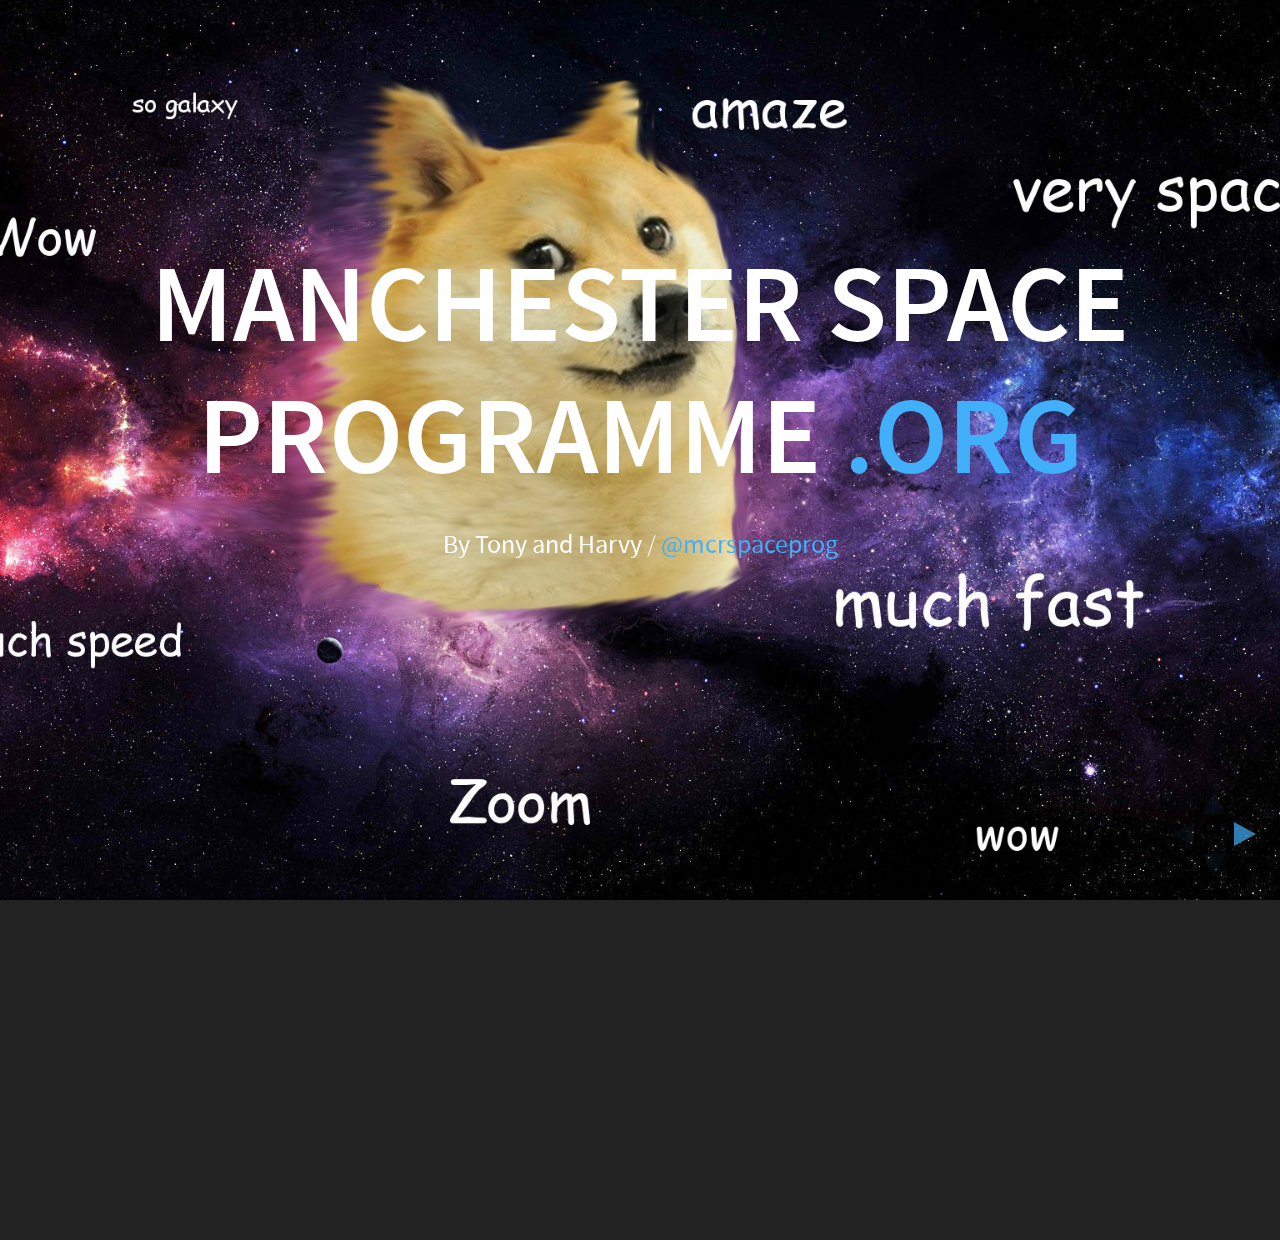
==== index.html @ eca2575e "Added slides" ====
<!doctype html>
<html lang="en">

	<head>
		<meta charset="utf-8">

		<title>reveal.js - The HTML Presentation Framework</title>

		<meta name="description" content="MSP presentation to Sunday Assembly">
		<meta name="author" content="Tony Fawl & Harvinder Atwal">

		<meta name="apple-mobile-web-app-capable" content="yes" />
		<meta name="apple-mobile-web-app-status-bar-style" content="black-translucent" />

		<meta name="viewport" content="width=device-width, initial-scale=1.0, maximum-scale=1.0, user-scalable=no, minimal-ui">

		<link rel="stylesheet" href="css/reveal.css">
		<link rel="stylesheet" href="css/theme/black.css" id="theme">

		<!-- Code syntax highlighting -->
		<link rel="stylesheet" href="lib/css/zenburn.css">

		<!-- Printing and PDF exports -->
		<script>
			var link = document.createElement( 'link' );
			link.rel = 'stylesheet';
			link.type = 'text/css';
			link.href = window.location.search.match( /print-pdf/gi ) ? 'css/print/pdf.css' : 'css/print/paper.css';
			document.getElementsByTagName( 'head' )[0].appendChild( link );
		</script>

		<!--[if lt IE 9]>
		<script src="lib/js/html5shiv.js"></script>
		<![endif]-->
	</head>

	<body>

		<div class="reveal">

			<!-- Any section element inside of this container is displayed as a slide -->
			<div class="slides">
				<section data-background="img/doge.jpg">
					<h1 class="">Manchester Space Programme <a href="#">.org</a></h1>
					<h3></h3>
					<p>
						<small>By Tony and Harvy / <a href="https://twitter.com/mcrspaceprog">@mcrspaceprog</a></small>
					</p>
				</section>

				<section data-background="img/aims.jpg">
					<h2>Aims</h2>
                    <ul>
                        <li>Send stuff into space</li>
                        <li>Create a community to explore space</li>
					</ul>
				</section>
                
                <section data-background="img/whatwevedone.jpg">
					<h2>What we have done</h2>
				        <ul>
                        <li>Fabricated our own payloads</li>
                        <li>Successfully launch and retrieved a HAB</li>
                        <li>Promoted our project at Maker Faire</li>  
                        <li>Gained interest from other institutions</li>    
					</ul>
				</section>
                
                <section data-background="white">
					<h2>The future</h2>
				        <ul>
                        <li>Two more launches</li>
                        <li>Pico balloon</li>
                        <li>Second payload has more sensors</li> 
                        <li>Outreach</li>    
					</ul>
				</section>
                
                <section>
					<h2>Recent Launch</h2>
					<div>
                        <img src="img/setup.jpg"  width="300px"/> 
                        <img src="img/inflation.jpg" width="300px"/> 
                        <img src="img/map.jpg" width="300px"/> 
                        <img src="img/touchdown.jpg" width="300px"/> 
                    </div>
				</section>
                
                <section data-background="img/moneyshot.png">
					<h2>Space</h2>
                    <p>The final frontier</p>
				</section>
                
			</div>

		</div>

		<script src="lib/js/head.min.js"></script>
		<script src="js/reveal.js"></script>

		<script>

			// Full list of configuration options available at:
			// https://github.com/hakimel/reveal.js#configuration
			Reveal.initialize({
				controls: true,
				progress: true,
				history: true,
				center: true,

				transition: 'slide', // none/fade/slide/convex/concave/zoom

				// Optional reveal.js plugins
				dependencies: [
					{ src: 'lib/js/classList.js', condition: function() { return !document.body.classList; } },
					{ src: 'plugin/markdown/marked.js', condition: function() { return !!document.querySelector( '[data-markdown]' ); } },
					{ src: 'plugin/markdown/markdown.js', condition: function() { return !!document.querySelector( '[data-markdown]' ); } },
					{ src: 'plugin/highlight/highlight.js', async: true, condition: function() { return !!document.querySelector( 'pre code' ); }, callback: function() { hljs.initHighlightingOnLoad(); } },
					{ src: 'plugin/zoom-js/zoom.js', async: true },
					{ src: 'plugin/notes/notes.js', async: true }
				]
			});

		</script>

	</body>
</html>
---- css/reveal.css ----
/*!
 * reveal.js
 * http://lab.hakim.se/reveal-js
 * MIT licensed
 *
 * Copyright (C) 2015 Hakim El Hattab, http://hakim.se
 */
/*********************************************
 * RESET STYLES
 *********************************************/
html, body, .reveal div, .reveal span, .reveal applet, .reveal object, .reveal iframe, .reveal h1, .reveal h2, .reveal h3, .reveal h4, .reveal h5, .reveal h6, .reveal p, .reveal blockquote, .reveal pre, .reveal a, .reveal abbr, .reveal acronym, .reveal address, .reveal big, .reveal cite, .reveal code, .reveal del, .reveal dfn, .reveal em, .reveal img, .reveal ins, .reveal kbd, .reveal q, .reveal s, .reveal samp, .reveal small, .reveal strike, .reveal strong, .reveal sub, .reveal sup, .reveal tt, .reveal var, .reveal b, .reveal u, .reveal center, .reveal dl, .reveal dt, .reveal dd, .reveal ol, .reveal ul, .reveal li, .reveal fieldset, .reveal form, .reveal label, .reveal legend, .reveal table, .reveal caption, .reveal tbody, .reveal tfoot, .reveal thead, .reveal tr, .reveal th, .reveal td, .reveal article, .reveal aside, .reveal canvas, .reveal details, .reveal embed, .reveal figure, .reveal figcaption, .reveal footer, .reveal header, .reveal hgroup, .reveal menu, .reveal nav, .reveal output, .reveal ruby, .reveal section, .reveal summary, .reveal time, .reveal mark, .reveal audio, video {
  margin: 0;
  padding: 0;
  border: 0;
  font-size: 100%;
  font: inherit;
  vertical-align: baseline; }

.reveal article, .reveal aside, .reveal details, .reveal figcaption, .reveal figure, .reveal footer, .reveal header, .reveal hgroup, .reveal menu, .reveal nav, .reveal section {
  display: block; }

/*********************************************
 * GLOBAL STYLES
 *********************************************/
html, body {
  width: 100%;
  height: 100%;
  overflow: hidden; }

body {
  position: relative;
  line-height: 1;
  background-color: #fff;
  color: #000; }

::-moz-selection {
  background: #FF5E99;
  color: #fff;
  text-shadow: none; }

::selection {
  background: #FF5E99;
  color: #fff;
  text-shadow: none; }

/*********************************************
 * VIEW FRAGMENTS
 *********************************************/
.reveal .slides section .fragment {
  opacity: 0;
  visibility: hidden;
  -webkit-transition: all 0.2s ease;
          transition: all 0.2s ease; }
  .reveal .slides section .fragment.visible {
    opacity: 1;
    visibility: visible; }

.reveal .slides section .fragment.grow {
  opacity: 1;
  visibility: visible; }
  .reveal .slides section .fragment.grow.visible {
    -webkit-transform: scale(1.3);
        -ms-transform: scale(1.3);
            transform: scale(1.3); }

.reveal .slides section .fragment.shrink {
  opacity: 1;
  visibility: visible; }
  .reveal .slides section .fragment.shrink.visible {
    -webkit-transform: scale(0.7);
        -ms-transform: scale(0.7);
            transform: scale(0.7); }

.reveal .slides section .fragment.zoom-in {
  -webkit-transform: scale(0.1);
      -ms-transform: scale(0.1);
          transform: scale(0.1); }
  .reveal .slides section .fragment.zoom-in.visible {
    -webkit-transform: scale(1);
        -ms-transform: scale(1);
            transform: scale(1); }

.reveal .slides section .fragment.roll-in {
  -webkit-transform: rotateX(90deg);
          transform: rotateX(90deg); }
  .reveal .slides section .fragment.roll-in.visible {
    -webkit-transform: rotateX(0);
            transform: rotateX(0); }

.reveal .slides section .fragment.fade-out {
  opacity: 1;
  visibility: visible; }
  .reveal .slides section .fragment.fade-out.visible {
    opacity: 0;
    visibility: hidden; }

.reveal .slides section .fragment.semi-fade-out {
  opacity: 1;
  visibility: visible; }
  .reveal .slides section .fragment.semi-fade-out.visible {
    opacity: 0.5;
    visibility: visible; }

.reveal .slides section .fragment.strike {
  opacity: 1; }
  .reveal .slides section .fragment.strike.visible {
    text-decoration: line-through; }

.reveal .slides section .fragment.current-visible {
  opacity: 0;
  visibility: hidden; }
  .reveal .slides section .fragment.current-visible.current-fragment {
    opacity: 1;
    visibility: visible; }

.reveal .slides section .fragment.highlight-red, .reveal .slides section .fragment.highlight-current-red, .reveal .slides section .fragment.highlight-green, .reveal .slides section .fragment.highlight-current-green, .reveal .slides section .fragment.highlight-blue, .reveal .slides section .fragment.highlight-current-blue {
  opacity: 1;
  visibility: visible; }

.reveal .slides section .fragment.highlight-red.visible {
  color: #ff2c2d; }

.reveal .slides section .fragment.highlight-green.visible {
  color: #17ff2e; }

.reveal .slides section .fragment.highlight-blue.visible {
  color: #1b91ff; }

.reveal .slides section .fragment.highlight-current-red.current-fragment {
  color: #ff2c2d; }

.reveal .slides section .fragment.highlight-current-green.current-fragment {
  color: #17ff2e; }

.reveal .slides section .fragment.highlight-current-blue.current-fragment {
  color: #1b91ff; }

/*********************************************
 * DEFAULT ELEMENT STYLES
 *********************************************/
/* Fixes issue in Chrome where italic fonts did not appear when printing to PDF */
.reveal:after {
  content: '';
  font-style: italic; }

.reveal iframe {
  z-index: 1; }

/** Prevents layering issues in certain browser/transition combinations */
.reveal a {
  position: relative; }

.reveal .stretch {
  max-width: none;
  max-height: none; }

.reveal pre.stretch code {
  height: 100%;
  max-height: 100%;
  -moz-box-sizing: border-box;
       box-sizing: border-box; }

/*********************************************
 * CONTROLS
 *********************************************/
.reveal .controls {
  display: none;
  position: fixed;
  width: 110px;
  height: 110px;
  z-index: 30;
  right: 10px;
  bottom: 10px;
  -webkit-user-select: none; }

.reveal .controls div {
  position: absolute;
  opacity: 0.05;
  width: 0;
  height: 0;
  border: 12px solid transparent;
  -webkit-transform: scale(0.9999);
      -ms-transform: scale(0.9999);
          transform: scale(0.9999);
  -webkit-transition: all 0.2s ease;
          transition: all 0.2s ease;
  -webkit-tap-highlight-color: rgba(0, 0, 0, 0); }

.reveal .controls div.enabled {
  opacity: 0.7;
  cursor: pointer; }

.reveal .controls div.enabled:active {
  margin-top: 1px; }

.reveal .controls div.navigate-left {
  top: 42px;
  border-right-width: 22px;
  border-right-color: #000; }

.reveal .controls div.navigate-left.fragmented {
  opacity: 0.3; }

.reveal .controls div.navigate-right {
  left: 74px;
  top: 42px;
  border-left-width: 22px;
  border-left-color: #000; }

.reveal .controls div.navigate-right.fragmented {
  opacity: 0.3; }

.reveal .controls div.navigate-up {
  left: 42px;
  border-bottom-width: 22px;
  border-bottom-color: #000; }

.reveal .controls div.navigate-up.fragmented {
  opacity: 0.3; }

.reveal .controls div.navigate-down {
  left: 42px;
  top: 74px;
  border-top-width: 22px;
  border-top-color: #000; }

.reveal .controls div.navigate-down.fragmented {
  opacity: 0.3; }

/*********************************************
 * PROGRESS BAR
 *********************************************/
.reveal .progress {
  position: fixed;
  display: none;
  height: 3px;
  width: 100%;
  bottom: 0;
  left: 0;
  z-index: 10;
  background-color: rgba(0, 0, 0, 0.2); }

.reveal .progress:after {
  content: '';
  display: block;
  position: absolute;
  height: 20px;
  width: 100%;
  top: -20px; }

.reveal .progress span {
  display: block;
  height: 100%;
  width: 0px;
  background-color: #000;
  -webkit-transition: width 800ms cubic-bezier(0.26, 0.86, 0.44, 0.985);
          transition: width 800ms cubic-bezier(0.26, 0.86, 0.44, 0.985); }

/*********************************************
 * SLIDE NUMBER
 *********************************************/
.reveal .slide-number {
  position: fixed;
  display: block;
  right: 15px;
  bottom: 15px;
  opacity: 0.5;
  z-index: 31;
  font-size: 12px; }

/*********************************************
 * SLIDES
 *********************************************/
.reveal {
  position: relative;
  width: 100%;
  height: 100%;
  -ms-touch-action: none;
      touch-action: none; }

.reveal .slides {
  position: absolute;
  width: 100%;
  height: 100%;
  top: 0;
  right: 0;
  bottom: 0;
  left: 0;
  margin: auto;
  overflow: visible;
  z-index: 1;
  text-align: center;
  -webkit-perspective: 600px;
          perspective: 600px;
  -webkit-perspective-origin: 50% 40%;
          perspective-origin: 50% 40%; }

.reveal .slides > section {
  -ms-perspective: 600px; }

.reveal .slides > section, .reveal .slides > section > section {
  display: none;
  position: absolute;
  width: 100%;
  padding: 20px 0px;
  z-index: 10;
  -webkit-transform-style: preserve-3d;
          transform-style: preserve-3d;
  -webkit-transition: -webkit-transform-origin 800ms cubic-bezier(0.26, 0.86, 0.44, 0.985), -webkit-transform 800ms cubic-bezier(0.26, 0.86, 0.44, 0.985), visibility 800ms cubic-bezier(0.26, 0.86, 0.44, 0.985), opacity 800ms cubic-bezier(0.26, 0.86, 0.44, 0.985);
          transition: -ms-transform-origin 800ms cubic-bezier(0.26, 0.86, 0.44, 0.985), transform 800ms cubic-bezier(0.26, 0.86, 0.44, 0.985), visibility 800ms cubic-bezier(0.26, 0.86, 0.44, 0.985), opacity 800ms cubic-bezier(0.26, 0.86, 0.44, 0.985);
          transition: transform-origin 800ms cubic-bezier(0.26, 0.86, 0.44, 0.985), transform 800ms cubic-bezier(0.26, 0.86, 0.44, 0.985), visibility 800ms cubic-bezier(0.26, 0.86, 0.44, 0.985), opacity 800ms cubic-bezier(0.26, 0.86, 0.44, 0.985); }

/* Global transition speed settings */
.reveal[data-transition-speed="fast"] .slides section {
  -webkit-transition-duration: 400ms;
          transition-duration: 400ms; }

.reveal[data-transition-speed="slow"] .slides section {
  -webkit-transition-duration: 1200ms;
          transition-duration: 1200ms; }

/* Slide-specific transition speed overrides */
.reveal .slides section[data-transition-speed="fast"] {
  -webkit-transition-duration: 400ms;
          transition-duration: 400ms; }

.reveal .slides section[data-transition-speed="slow"] {
  -webkit-transition-duration: 1200ms;
          transition-duration: 1200ms; }

.reveal .slides > section.stack {
  padding-top: 0;
  padding-bottom: 0; }

.reveal .slides > section.present, .reveal .slides > section > section.present {
  display: block;
  z-index: 11;
  opacity: 1; }

.reveal.center, .reveal.center .slides, .reveal.center .slides section {
  min-height: 0 !important; }

/* Don't allow interaction with invisible slides */
.reveal .slides > section.future, .reveal .slides > section > section.future, .reveal .slides > section.past, .reveal .slides > section > section.past {
  pointer-events: none; }

.reveal.overview .slides > section, .reveal.overview .slides > section > section {
  pointer-events: auto; }

.reveal .slides > section.past, .reveal .slides > section.future, .reveal .slides > section > section.past, .reveal .slides > section > section.future {
  opacity: 0; }

/*********************************************
 * SLIDE TRANSITION
 * Aliased 'linear' for backwards compatibility
 *********************************************/
.reveal.slide section, .reveal.linear section {
  -webkit-backface-visibility: hidden;
          backface-visibility: hidden; }

.reveal .slides > section[data-transition=slide].past, .reveal.slide .slides > section:not([data-transition]).past, .reveal .slides > section[data-transition=linear].past, .reveal.linear .slides > section:not([data-transition]).past {
  -webkit-transform: translate(-150%, 0);
      -ms-transform: translate(-150%, 0);
          transform: translate(-150%, 0); }

.reveal .slides > section[data-transition=slide].future, .reveal.slide .slides > section:not([data-transition]).future, .reveal .slides > section[data-transition=linear].future, .reveal.linear .slides > section:not([data-transition]).future {
  -webkit-transform: translate(150%, 0);
      -ms-transform: translate(150%, 0);
          transform: translate(150%, 0); }

.reveal .slides > section > section[data-transition=slide].past, .reveal.slide .slides > section > section:not([data-transition]).past, .reveal .slides > section > section[data-transition=linear].past, .reveal.linear .slides > section > section:not([data-transition]).past {
  -webkit-transform: translate(0, -150%);
      -ms-transform: translate(0, -150%);
          transform: translate(0, -150%); }

.reveal .slides > section > section[data-transition=slide].future, .reveal.slide .slides > section > section:not([data-transition]).future, .reveal .slides > section > section[data-transition=linear].future, .reveal.linear .slides > section > section:not([data-transition]).future {
  -webkit-transform: translate(0, 150%);
      -ms-transform: translate(0, 150%);
          transform: translate(0, 150%); }

/*********************************************
 * CONVEX TRANSITION
 * Aliased 'default' for backwards compatibility
 *********************************************/
.reveal .slides > section[data-transition=default].past, .reveal.default .slides > section:not([data-transition]).past, .reveal .slides > section[data-transition=convex].past, .reveal.convex .slides > section:not([data-transition]).past {
  -webkit-transform: translate3d(-100%, 0, 0) rotateY(-90deg) translate3d(-100%, 0, 0);
          transform: translate3d(-100%, 0, 0) rotateY(-90deg) translate3d(-100%, 0, 0); }

.reveal .slides > section[data-transition=default].future, .reveal.default .slides > section:not([data-transition]).future, .reveal .slides > section[data-transition=convex].future, .reveal.convex .slides > section:not([data-transition]).future {
  -webkit-transform: translate3d(100%, 0, 0) rotateY(90deg) translate3d(100%, 0, 0);
          transform: translate3d(100%, 0, 0) rotateY(90deg) translate3d(100%, 0, 0); }

.reveal .slides > section > section[data-transition=default].past, .reveal.default .slides > section > section:not([data-transition]).past, .reveal .slides > section > section[data-transition=convex].past, .reveal.convex .slides > section > section:not([data-transition]).past {
  -webkit-transform: translate3d(0, -300px, 0) rotateX(70deg) translate3d(0, -300px, 0);
          transform: translate3d(0, -300px, 0) rotateX(70deg) translate3d(0, -300px, 0); }

.reveal .slides > section > section[data-transition=default].future, .reveal.default .slides > section > section:not([data-transition]).future, .reveal .slides > section > section[data-transition=convex].future, .reveal.convex .slides > section > section:not([data-transition]).future {
  -webkit-transform: translate3d(0, 300px, 0) rotateX(-70deg) translate3d(0, 300px, 0);
          transform: translate3d(0, 300px, 0) rotateX(-70deg) translate3d(0, 300px, 0); }

/*********************************************
 * CONCAVE TRANSITION
 *********************************************/
.reveal .slides > section[data-transition=concave].past, .reveal.concave .slides > section:not([data-transition]).past {
  -webkit-transform: translate3d(-100%, 0, 0) rotateY(90deg) translate3d(-100%, 0, 0);
          transform: translate3d(-100%, 0, 0) rotateY(90deg) translate3d(-100%, 0, 0); }

.reveal .slides > section[data-transition=concave].future, .reveal.concave .slides > section:not([data-transition]).future {
  -webkit-transform: translate3d(100%, 0, 0) rotateY(-90deg) translate3d(100%, 0, 0);
          transform: translate3d(100%, 0, 0) rotateY(-90deg) translate3d(100%, 0, 0); }

.reveal .slides > section > section[data-transition=concave].past, .reveal.concave .slides > section > section:not([data-transition]).past {
  -webkit-transform: translate3d(0, -80%, 0) rotateX(-70deg) translate3d(0, -80%, 0);
          transform: translate3d(0, -80%, 0) rotateX(-70deg) translate3d(0, -80%, 0); }

.reveal .slides > section > section[data-transition=concave].future, .reveal.concave .slides > section > section:not([data-transition]).future {
  -webkit-transform: translate3d(0, 80%, 0) rotateX(70deg) translate3d(0, 80%, 0);
          transform: translate3d(0, 80%, 0) rotateX(70deg) translate3d(0, 80%, 0); }

/*********************************************
 * ZOOM TRANSITION
 *********************************************/
.reveal .slides > section[data-transition=zoom], .reveal.zoom .slides > section:not([data-transition]) {
  -webkit-transition-timing-function: ease;
          transition-timing-function: ease; }

.reveal .slides > section[data-transition=zoom].past, .reveal.zoom .slides > section:not([data-transition]).past {
  visibility: hidden;
  -webkit-transform: scale(16);
      -ms-transform: scale(16);
          transform: scale(16); }

.reveal .slides > section[data-transition=zoom].future, .reveal.zoom .slides > section:not([data-transition]).future {
  visibility: hidden;
  -webkit-transform: scale(0.2);
      -ms-transform: scale(0.2);
          transform: scale(0.2); }

.reveal .slides > section > section[data-transition=zoom].past, .reveal.zoom .slides > section > section:not([data-transition]).past {
  -webkit-transform: translate(0, -150%);
      -ms-transform: translate(0, -150%);
          transform: translate(0, -150%); }

.reveal .slides > section > section[data-transition=zoom].future, .reveal.zoom .slides > section > section:not([data-transition]).future {
  -webkit-transform: translate(0, 150%);
      -ms-transform: translate(0, 150%);
          transform: translate(0, 150%); }

/*********************************************
 * CUBE TRANSITION
 *********************************************/
.reveal.cube .slides {
  -webkit-perspective: 1300px;
          perspective: 1300px; }

.reveal.cube .slides section {
  padding: 30px;
  min-height: 700px;
  -webkit-backface-visibility: hidden;
          backface-visibility: hidden;
  -moz-box-sizing: border-box;
       box-sizing: border-box; }

.reveal.center.cube .slides section {
  min-height: 0; }

.reveal.cube .slides section:not(.stack):before {
  content: '';
  position: absolute;
  display: block;
  width: 100%;
  height: 100%;
  left: 0;
  top: 0;
  background: rgba(0, 0, 0, 0.1);
  border-radius: 4px;
  -webkit-transform: translateZ(-20px);
          transform: translateZ(-20px); }

.reveal.cube .slides section:not(.stack):after {
  content: '';
  position: absolute;
  display: block;
  width: 90%;
  height: 30px;
  left: 5%;
  bottom: 0;
  background: none;
  z-index: 1;
  border-radius: 4px;
  box-shadow: 0px 95px 25px rgba(0, 0, 0, 0.2);
  -webkit-transform: translateZ(-90px) rotateX(65deg);
          transform: translateZ(-90px) rotateX(65deg); }

.reveal.cube .slides > section.stack {
  padding: 0;
  background: none; }

.reveal.cube .slides > section.past {
  -webkit-transform-origin: 100% 0%;
      -ms-transform-origin: 100% 0%;
          transform-origin: 100% 0%;
  -webkit-transform: translate3d(-100%, 0, 0) rotateY(-90deg);
          transform: translate3d(-100%, 0, 0) rotateY(-90deg); }

.reveal.cube .slides > section.future {
  -webkit-transform-origin: 0% 0%;
      -ms-transform-origin: 0% 0%;
          transform-origin: 0% 0%;
  -webkit-transform: translate3d(100%, 0, 0) rotateY(90deg);
          transform: translate3d(100%, 0, 0) rotateY(90deg); }

.reveal.cube .slides > section > section.past {
  -webkit-transform-origin: 0% 100%;
      -ms-transform-origin: 0% 100%;
          transform-origin: 0% 100%;
  -webkit-transform: translate3d(0, -100%, 0) rotateX(90deg);
          transform: translate3d(0, -100%, 0) rotateX(90deg); }

.reveal.cube .slides > section > section.future {
  -webkit-transform-origin: 0% 0%;
      -ms-transform-origin: 0% 0%;
          transform-origin: 0% 0%;
  -webkit-transform: translate3d(0, 100%, 0) rotateX(-90deg);
          transform: translate3d(0, 100%, 0) rotateX(-90deg); }

/*********************************************
 * PAGE TRANSITION
 *********************************************/
.reveal.page .slides {
  -webkit-perspective-origin: 0% 50%;
          perspective-origin: 0% 50%;
  -webkit-perspective: 3000px;
          perspective: 3000px; }

.reveal.page .slides section {
  padding: 30px;
  min-height: 700px;
  -moz-box-sizing: border-box;
       box-sizing: border-box; }

.reveal.page .slides section.past {
  z-index: 12; }

.reveal.page .slides section:not(.stack):before {
  content: '';
  position: absolute;
  display: block;
  width: 100%;
  height: 100%;
  left: 0;
  top: 0;
  background: rgba(0, 0, 0, 0.1);
  -webkit-transform: translateZ(-20px);
          transform: translateZ(-20px); }

.reveal.page .slides section:not(.stack):after {
  content: '';
  position: absolute;
  display: block;
  width: 90%;
  height: 30px;
  left: 5%;
  bottom: 0;
  background: none;
  z-index: 1;
  border-radius: 4px;
  box-shadow: 0px 95px 25px rgba(0, 0, 0, 0.2);
  -webkit-transform: translateZ(-90px) rotateX(65deg); }

.reveal.page .slides > section.stack {
  padding: 0;
  background: none; }

.reveal.page .slides > section.past {
  -webkit-transform-origin: 0% 0%;
      -ms-transform-origin: 0% 0%;
          transform-origin: 0% 0%;
  -webkit-transform: translate3d(-40%, 0, 0) rotateY(-80deg);
          transform: translate3d(-40%, 0, 0) rotateY(-80deg); }

.reveal.page .slides > section.future {
  -webkit-transform-origin: 100% 0%;
      -ms-transform-origin: 100% 0%;
          transform-origin: 100% 0%;
  -webkit-transform: translate3d(0, 0, 0);
          transform: translate3d(0, 0, 0); }

.reveal.page .slides > section > section.past {
  -webkit-transform-origin: 0% 0%;
      -ms-transform-origin: 0% 0%;
          transform-origin: 0% 0%;
  -webkit-transform: translate3d(0, -40%, 0) rotateX(80deg);
          transform: translate3d(0, -40%, 0) rotateX(80deg); }

.reveal.page .slides > section > section.future {
  -webkit-transform-origin: 0% 100%;
      -ms-transform-origin: 0% 100%;
          transform-origin: 0% 100%;
  -webkit-transform: translate3d(0, 0, 0);
          transform: translate3d(0, 0, 0); }

/*********************************************
 * FADE TRANSITION
 *********************************************/
.reveal .slides section[data-transition=fade], .reveal.fade .slides section:not([data-transition]), .reveal.fade .slides > section > section:not([data-transition]) {
  -webkit-transform: none;
      -ms-transform: none;
          transform: none;
  -webkit-transition: opacity 0.5s;
          transition: opacity 0.5s; }

.reveal.fade.overview .slides section, .reveal.fade.overview .slides > section > section {
  -webkit-transition: none;
          transition: none; }

/*********************************************
 * NO TRANSITION
 *********************************************/
.reveal .slides section[data-transition=none], .reveal.none .slides section:not([data-transition]) {
  -webkit-transform: none;
      -ms-transform: none;
          transform: none;
  -webkit-transition: none;
          transition: none; }

/*********************************************
 * OVERVIEW
 *********************************************/
.reveal.overview .slides {
  -webkit-perspective-origin: 50% 50%;
          perspective-origin: 50% 50%;
  -webkit-perspective: 700px;
          perspective: 700px; }

.reveal.overview .slides section {
  height: 700px;
  overflow: hidden;
  opacity: 1 !important;
  visibility: visible !important;
  cursor: pointer;
  background: rgba(0, 0, 0, 0.1);
  -moz-box-sizing: border-box;
       box-sizing: border-box; }

.reveal.overview .slides section, .reveal.overview-deactivating .slides section {
  -webkit-transition: none !important;
          transition: none !important; }

.reveal.overview .slides section .fragment {
  opacity: 1; }

.reveal.overview .slides section:after, .reveal.overview .slides section:before {
  display: none !important; }

.reveal.overview .slides section > section {
  opacity: 1;
  cursor: pointer; }

.reveal.overview .slides section:hover {
  background: rgba(0, 0, 0, 0.3); }

.reveal.overview .slides section.present {
  background: rgba(0, 0, 0, 0.3); }

.reveal.overview .slides > section.stack {
  padding: 0;
  top: 0 !important;
  background: none;
  overflow: visible; }

/*********************************************
 * PAUSED MODE
 *********************************************/
.reveal .pause-overlay {
  position: absolute;
  top: 0;
  left: 0;
  width: 100%;
  height: 100%;
  background: black;
  visibility: hidden;
  opacity: 0;
  z-index: 100;
  -webkit-transition: all 1s ease;
          transition: all 1s ease; }

.reveal.paused .pause-overlay {
  visibility: visible;
  opacity: 1; }

/*********************************************
 * FALLBACK
 *********************************************/
.no-transforms {
  overflow-y: auto; }

.no-transforms .reveal .slides {
  position: relative;
  width: 80%;
  height: auto !important;
  top: 0;
  left: 50%;
  margin: 0;
  text-align: center; }

.no-transforms .reveal .controls, .no-transforms .reveal .progress {
  display: none !important; }

.no-transforms .reveal .slides section {
  display: block !important;
  opacity: 1 !important;
  position: relative !important;
  height: auto;
  min-height: 0;
  top: 0;
  left: -50%;
  margin: 70px 0;
  -webkit-transform: none;
      -ms-transform: none;
          transform: none; }

.no-transforms .reveal .slides section section {
  left: 0; }

.reveal .no-transition, .reveal .no-transition * {
  -webkit-transition: none !important;
          transition: none !important; }

/*********************************************
 * PER-SLIDE BACKGROUNDS
 *********************************************/
.reveal > .backgrounds {
  position: absolute;
  width: 100%;
  height: 100%;
  top: 0;
  left: 0;
  -webkit-perspective: 600px;
          perspective: 600px; }

.reveal .slide-background {
  display: none;
  position: absolute;
  width: 100%;
  height: 100%;
  opacity: 0;
  visibility: hidden;
  background-color: rgba(0, 0, 0, 0);
  background-position: 50% 50%;
  background-repeat: no-repeat;
  background-size: cover;
  -webkit-transition: all 800ms cubic-bezier(0.26, 0.86, 0.44, 0.985);
          transition: all 800ms cubic-bezier(0.26, 0.86, 0.44, 0.985); }

.reveal .slide-background.stack {
  display: block; }

.reveal .slide-background.present {
  opacity: 1;
  visibility: visible; }

.print-pdf .reveal .slide-background {
  opacity: 1 !important;
  visibility: visible !important; }

/* Video backgrounds */
.reveal .slide-background video {
  position: absolute;
  width: 100%;
  height: 100%;
  max-width: none;
  max-height: none;
  top: 0;
  left: 0; }

/* Immediate transition style */
.reveal[data-background-transition=none] > .backgrounds .slide-background, .reveal > .backgrounds .slide-background[data-background-transition=none] {
  -webkit-transition: none;
          transition: none; }

/* Slide */
.reveal[data-background-transition=slide] > .backgrounds .slide-background, .reveal > .backgrounds .slide-background[data-background-transition=slide] {
  opacity: 1;
  -webkit-backface-visibility: hidden;
          backface-visibility: hidden; }

.reveal[data-background-transition=slide] > .backgrounds .slide-background.past, .reveal > .backgrounds .slide-background.past[data-background-transition=slide] {
  -webkit-transform: translate(-100%, 0);
      -ms-transform: translate(-100%, 0);
          transform: translate(-100%, 0); }

.reveal[data-background-transition=slide] > .backgrounds .slide-background.future, .reveal > .backgrounds .slide-background.future[data-background-transition=slide] {
  -webkit-transform: translate(100%, 0);
      -ms-transform: translate(100%, 0);
          transform: translate(100%, 0); }

.reveal[data-background-transition=slide] > .backgrounds .slide-background > .slide-background.past, .reveal > .backgrounds .slide-background > .slide-background.past[data-background-transition=slide] {
  -webkit-transform: translate(0, -100%);
      -ms-transform: translate(0, -100%);
          transform: translate(0, -100%); }

.reveal[data-background-transition=slide] > .backgrounds .slide-background > .slide-background.future, .reveal > .backgrounds .slide-background > .slide-background.future[data-background-transition=slide] {
  -webkit-transform: translate(0, 100%);
      -ms-transform: translate(0, 100%);
          transform: translate(0, 100%); }

/* Convex */
.reveal[data-background-transition=convex] > .backgrounds .slide-background.past, .reveal > .backgrounds .slide-background.past[data-background-transition=convex] {
  opacity: 0;
  -webkit-transform: translate3d(-100%, 0, 0) rotateY(-90deg) translate3d(-100%, 0, 0);
          transform: translate3d(-100%, 0, 0) rotateY(-90deg) translate3d(-100%, 0, 0); }

.reveal[data-background-transition=convex] > .backgrounds .slide-background.future, .reveal > .backgrounds .slide-background.future[data-background-transition=convex] {
  opacity: 0;
  -webkit-transform: translate3d(100%, 0, 0) rotateY(90deg) translate3d(100%, 0, 0);
          transform: translate3d(100%, 0, 0) rotateY(90deg) translate3d(100%, 0, 0); }

.reveal[data-background-transition=convex] > .backgrounds .slide-background > .slide-background.past, .reveal > .backgrounds .slide-background > .slide-background.past[data-background-transition=convex] {
  opacity: 0;
  -webkit-transform: translate3d(0, -100%, 0) rotateX(90deg) translate3d(0, -100%, 0);
          transform: translate3d(0, -100%, 0) rotateX(90deg) translate3d(0, -100%, 0); }

.reveal[data-background-transition=convex] > .backgrounds .slide-background > .slide-background.future, .reveal > .backgrounds .slide-background > .slide-background.future[data-background-transition=convex] {
  opacity: 0;
  -webkit-transform: translate3d(0, 100%, 0) rotateX(-90deg) translate3d(0, 100%, 0);
          transform: translate3d(0, 100%, 0) rotateX(-90deg) translate3d(0, 100%, 0); }

/* Concave */
.reveal[data-background-transition=concave] > .backgrounds .slide-background.past, .reveal > .backgrounds .slide-background.past[data-background-transition=concave] {
  opacity: 0;
  -webkit-transform: translate3d(-100%, 0, 0) rotateY(90deg) translate3d(-100%, 0, 0);
          transform: translate3d(-100%, 0, 0) rotateY(90deg) translate3d(-100%, 0, 0); }

.reveal[data-background-transition=concave] > .backgrounds .slide-background.future, .reveal > .backgrounds .slide-background.future[data-background-transition=concave] {
  opacity: 0;
  -webkit-transform: translate3d(100%, 0, 0) rotateY(-90deg) translate3d(100%, 0, 0);
          transform: translate3d(100%, 0, 0) rotateY(-90deg) translate3d(100%, 0, 0); }

.reveal[data-background-transition=concave] > .backgrounds .slide-background > .slide-background.past, .reveal > .backgrounds .slide-background > .slide-background.past[data-background-transition=concave] {
  opacity: 0;
  -webkit-transform: translate3d(0, -100%, 0) rotateX(-90deg) translate3d(0, -100%, 0);
          transform: translate3d(0, -100%, 0) rotateX(-90deg) translate3d(0, -100%, 0); }

.reveal[data-background-transition=concave] > .backgrounds .slide-background > .slide-background.future, .reveal > .backgrounds .slide-background > .slide-background.future[data-background-transition=concave] {
  opacity: 0;
  -webkit-transform: translate3d(0, 100%, 0) rotateX(90deg) translate3d(0, 100%, 0);
          transform: translate3d(0, 100%, 0) rotateX(90deg) translate3d(0, 100%, 0); }

/* Zoom */
.reveal[data-background-transition=zoom] > .backgrounds .slide-background, .reveal > .backgrounds .slide-background[data-background-transition=zoom] {
  -webkit-transition-timing-function: ease;
          transition-timing-function: ease; }

.reveal[data-background-transition=zoom] > .backgrounds .slide-background.past, .reveal > .backgrounds .slide-background.past[data-background-transition=zoom] {
  opacity: 0;
  visibility: hidden;
  -webkit-transform: scale(16);
      -ms-transform: scale(16);
          transform: scale(16); }

.reveal[data-background-transition=zoom] > .backgrounds .slide-background.future, .reveal > .backgrounds .slide-background.future[data-background-transition=zoom] {
  opacity: 0;
  visibility: hidden;
  -webkit-transform: scale(0.2);
      -ms-transform: scale(0.2);
          transform: scale(0.2); }

.reveal[data-background-transition=zoom] > .backgrounds .slide-background > .slide-background.past, .reveal > .backgrounds .slide-background > .slide-background.past[data-background-transition=zoom] {
  opacity: 0;
  visibility: hidden;
  -webkit-transform: scale(16);
      -ms-transform: scale(16);
          transform: scale(16); }

.reveal[data-background-transition=zoom] > .backgrounds .slide-background > .slide-background.future, .reveal > .backgrounds .slide-background > .slide-background.future[data-background-transition=zoom] {
  opacity: 0;
  visibility: hidden;
  -webkit-transform: scale(0.2);
      -ms-transform: scale(0.2);
          transform: scale(0.2); }

/* Global transition speed settings */
.reveal[data-transition-speed="fast"] > .backgrounds .slide-background {
  -webkit-transition-duration: 400ms;
          transition-duration: 400ms; }

.reveal[data-transition-speed="slow"] > .backgrounds .slide-background {
  -webkit-transition-duration: 1200ms;
          transition-duration: 1200ms; }

/*********************************************
 * RTL SUPPORT
 *********************************************/
.reveal.rtl .slides, .reveal.rtl .slides h1, .reveal.rtl .slides h2, .reveal.rtl .slides h3, .reveal.rtl .slides h4, .reveal.rtl .slides h5, .reveal.rtl .slides h6 {
  direction: rtl;
  font-family: sans-serif; }

.reveal.rtl pre, .reveal.rtl code {
  direction: ltr; }

.reveal.rtl ol, .reveal.rtl ul {
  text-align: right; }

.reveal.rtl .progress span {
  float: right; }

/*********************************************
 * PARALLAX BACKGROUND
 *********************************************/
.reveal.has-parallax-background .backgrounds {
  -webkit-transition: all 0.8s ease;
          transition: all 0.8s ease; }

/* Global transition speed settings */
.reveal.has-parallax-background[data-transition-speed="fast"] .backgrounds {
  -webkit-transition-duration: 400ms;
          transition-duration: 400ms; }

.reveal.has-parallax-background[data-transition-speed="slow"] .backgrounds {
  -webkit-transition-duration: 1200ms;
          transition-duration: 1200ms; }

/*********************************************
 * LINK PREVIEW OVERLAY
 *********************************************/
.reveal .overlay {
  position: absolute;
  top: 0;
  left: 0;
  width: 100%;
  height: 100%;
  z-index: 1000;
  background: rgba(0, 0, 0, 0.9);
  opacity: 0;
  visibility: hidden;
  -webkit-transition: all 0.3s ease;
          transition: all 0.3s ease; }

.reveal .overlay.visible {
  opacity: 1;
  visibility: visible; }

.reveal .overlay .spinner {
  position: absolute;
  display: block;
  top: 50%;
  left: 50%;
  width: 32px;
  height: 32px;
  margin: -16px 0 0 -16px;
  z-index: 10;
  background-image: url([data-uri]%2F%2F%2F6%2Bvr8nJybW1tcDAwOjo6Nvb26ioqKOjo7Ozs%2FLy8vz8%2FAAAAAAAAAAAACH%2FC05FVFNDQVBFMi4wAwEAAAAh%2FhpDcmVhdGVkIHdpdGggYWpheGxvYWQuaW5mbwAh%[base64]%2FV%2FnmOM82XiHRLYKhKP1oZmADdEAAAh%2BQQJCgAAACwAAAAAIAAgAAAE6hDISWlZpOrNp1lGNRSdRpDUolIGw5RUYhhHukqFu8DsrEyqnWThGvAmhVlteBvojpTDDBUEIFwMFBRAmBkSgOrBFZogCASwBDEY%2FCZSg7GSE0gSCjQBMVG023xWBhklAnoEdhQEfyNqMIcKjhRsjEdnezB%2BA4k8gTwJhFuiW4dokXiloUepBAp5qaKpp6%2BHo7aWW54wl7obvEe0kRuoplCGepwSx2jJvqHEmGt6whJpGpfJCHmOoNHKaHx61WiSR92E4lbFoq%2BB6QDtuetcaBPnW6%2BO7wDHpIiK9SaVK5GgV543tzjgGcghAgAh%[base64]%2B%2BG%2Bw48edZPK%2BM6hLJpQg484enXIdQFSS1u6UhksENEQAAIfkECQoAAAAsAAAAACAAIAAABOcQyEmpGKLqzWcZRVUQnZYg1aBSh2GUVEIQ2aQOE%2BG%2BcD4ntpWkZQj1JIiZIogDFFyHI0UxQwFugMSOFIPJftfVAEoZLBbcLEFhlQiqGp1Vd140AUklUN3eCA51C1EWMzMCezCBBmkxVIVHBWd3HHl9JQOIJSdSnJ0TDKChCwUJjoWMPaGqDKannasMo6WnM562R5YluZRwur0wpgqZE7NKUm%2BFNRPIhjBJxKZteWuIBMN4zRMIVIhffcgojwCF117i4nlLnY5ztRLsnOk%2BaV%2BoJY7V7m76PdkS4trKcdg0Zc0tTcKkRAAAIfkECQoAAAAsAAAAACAAIAAABO4QyEkpKqjqzScpRaVkXZWQEximw1BSCUEIlDohrft6cpKCk5xid5MNJTaAIkekKGQkWyKHkvhKsR7ARmitkAYDYRIbUQRQjWBwJRzChi9CRlBcY1UN4g0%[base64]%[base64]%2BE71SRQeyqUToLA7VxF0JDyIQh%2FMVVPMt1ECZlfcjZJ9mIKoaTl1MRIl5o4CUKXOwmyrCInCKqcWtvadL2SYhyASyNDJ0uIiRMDjI0Fd30%2FiI2UA5GSS5UDj2l6NoqgOgN4gksEBgYFf0FDqKgHnyZ9OX8HrgYHdHpcHQULXAS2qKpENRg7eAMLC7kTBaixUYFkKAzWAAnLC7FLVxLWDBLKCwaKTULgEwbLA4hJtOkSBNqITT3xEgfLpBtzE%2FjiuL04RGEBgwWhShRgQExHBAAh%2BQQJCgAAACwAAAAAIAAgAAAE7xDISWlSqerNpyJKhWRdlSAVoVLCWk6JKlAqAavhO9UkUHsqlE6CwO1cRdCQ8iEIfzFVTzLdRAmZX3I2SfZiCqGk5dTESJeaOAlClzsJsqwiJwiqnFrb2nS9kmIcgEsjQydLiIlHehhpejaIjzh9eomSjZR%[base64]%2BE71SRQeyqUToLA7VxF0JDyIQh%[base64]%2BE71SRQeyqUToLA7VxF0JDyIQh%2FMVVPMt1ECZlfcjZJ9mIKoaTl1MRIl5o4CUKXOwmyrCInCKqcWtvadL2SYhyASyNDJ0uIiUd6GAULDJCRiXo1CpGXDJOUjY%2BYip9DhToJA4RBLwMLCwVDfRgbBAaqqoZ1XBMHswsHtxtFaH1iqaoGNgAIxRpbFAgfPQSqpbgGBqUD1wBXeCYp1AYZ19JJOYgH1KwA4UBvQwXUBxPqVD9L3sbp2BNk2xvvFPJd%2BMFCN6HAAIKgNggY0KtEBAAh%[base64]%2BvsYMDAzZQPC9VCNkDWUhGkuE5PxJNwiUK4UfLzOlD4WvzAHaoG9nxPi5d%2BjYUqfAhhykOFwJWiAAAIfkECQoAAAAsAAAAACAAIAAABPAQyElpUqnqzaciSoVkXVUMFaFSwlpOCcMYlErAavhOMnNLNo8KsZsMZItJEIDIFSkLGQoQTNhIsFehRww2CQLKF0tYGKYSg%2BygsZIuNqJksKgbfgIGepNo2cIUB3V1B3IvNiBYNQaDSTtfhhx0CwVPI0UJe0%2Bbm4g5VgcGoqOcnjmjqDSdnhgEoamcsZuXO1aWQy8KAwOAuTYYGwi7w5h%2BKr0SJ8MFihpNbx%2B4Erq7BYBuzsdiH1jCAzoSfl0rVirNbRXlBBlLX%2BBP0XJLAPGzTkAuAOqb0WT5AH7OcdCm5B8TgRwSRKIHQtaLCwg1RAAAOwAAAAAAAAAAAA%3D%3D);
  visibility: visible;
  opacity: 0.6;
  -webkit-transition: all 0.3s ease;
          transition: all 0.3s ease; }

.reveal .overlay header {
  position: absolute;
  left: 0;
  top: 0;
  width: 100%;
  height: 40px;
  z-index: 2;
  border-bottom: 1px solid #222; }

.reveal .overlay header a {
  display: inline-block;
  width: 40px;
  height: 40px;
  padding: 0 10px;
  float: right;
  opacity: 0.6;
  -moz-box-sizing: border-box;
       box-sizing: border-box; }

.reveal .overlay header a:hover {
  opacity: 1; }

.reveal .overlay header a .icon {
  display: inline-block;
  width: 20px;
  height: 20px;
  background-position: 50% 50%;
  background-size: 100%;
  background-repeat: no-repeat; }

.reveal .overlay header a.close .icon {
  background-image: url([data-uri]); }

.reveal .overlay header a.external .icon {
  background-image: url([data-uri]); }

.reveal .overlay .viewport {
  position: absolute;
  top: 40px;
  right: 0;
  bottom: 0;
  left: 0; }

.reveal .overlay.overlay-preview .viewport iframe {
  width: 100%;
  height: 100%;
  max-width: 100%;
  max-height: 100%;
  border: 0;
  opacity: 0;
  visibility: hidden;
  -webkit-transition: all 0.3s ease;
          transition: all 0.3s ease; }

.reveal .overlay.overlay-preview.loaded .viewport iframe {
  opacity: 1;
  visibility: visible; }

.reveal .overlay.overlay-preview.loaded .spinner {
  opacity: 0;
  visibility: hidden;
  -webkit-transform: scale(0.2);
      -ms-transform: scale(0.2);
          transform: scale(0.2); }

.reveal .overlay.overlay-help .viewport {
  overflow: auto;
  color: #fff; }

.reveal .overlay.overlay-help .viewport .viewport-inner {
  width: 600px;
  margin: 0 auto;
  padding: 60px;
  text-align: center;
  letter-spacing: normal; }

.reveal .overlay.overlay-help .viewport .viewport-inner .title {
  font-size: 20px; }

.reveal .overlay.overlay-help .viewport .viewport-inner table {
  border: 1px solid #fff;
  border-collapse: collapse;
  font-size: 14px; }

.reveal .overlay.overlay-help .viewport .viewport-inner table th, .reveal .overlay.overlay-help .viewport .viewport-inner table td {
  width: 200px;
  padding: 10px;
  border: 1px solid #fff;
  vertical-align: middle; }

.reveal .overlay.overlay-help .viewport .viewport-inner table th {
  padding-top: 20px;
  padding-bottom: 20px; }

/*********************************************
 * PLAYBACK COMPONENT
 *********************************************/
.reveal .playback {
  position: fixed;
  left: 15px;
  bottom: 15px;
  z-index: 30;
  cursor: pointer;
  -webkit-transition: all 400ms ease;
          transition: all 400ms ease; }

.reveal.overview .playback {
  opacity: 0;
  visibility: hidden; }

/*********************************************
 * ROLLING LINKS
 *********************************************/
.reveal .roll {
  display: inline-block;
  line-height: 1.2;
  overflow: hidden;
  vertical-align: top;
  -webkit-perspective: 400px;
          perspective: 400px;
  -webkit-perspective-origin: 50% 50%;
          perspective-origin: 50% 50%; }

.reveal .roll:hover {
  background: none;
  text-shadow: none; }

.reveal .roll span {
  display: block;
  position: relative;
  padding: 0 2px;
  pointer-events: none;
  -webkit-transition: all 400ms ease;
          transition: all 400ms ease;
  -webkit-transform-origin: 50% 0%;
      -ms-transform-origin: 50% 0%;
          transform-origin: 50% 0%;
  -webkit-transform-style: preserve-3d;
          transform-style: preserve-3d;
  -webkit-backface-visibility: hidden;
          backface-visibility: hidden; }

.reveal .roll:hover span {
  background: rgba(0, 0, 0, 0.5);
  -webkit-transform: translate3d(0px, 0px, -45px) rotateX(90deg);
          transform: translate3d(0px, 0px, -45px) rotateX(90deg); }

.reveal .roll span:after {
  content: attr(data-title);
  display: block;
  position: absolute;
  left: 0;
  top: 0;
  padding: 0 2px;
  -webkit-backface-visibility: hidden;
          backface-visibility: hidden;
  -webkit-transform-origin: 50% 0%;
      -ms-transform-origin: 50% 0%;
          transform-origin: 50% 0%;
  -webkit-transform: translate3d(0px, 110%, 0px) rotateX(-90deg);
          transform: translate3d(0px, 110%, 0px) rotateX(-90deg); }

/*********************************************
 * SPEAKER NOTES
 *********************************************/
.reveal aside.notes {
  display: none; }

/*********************************************
 * ZOOM PLUGIN
 *********************************************/
.zoomed .reveal *, .zoomed .reveal *:before, .zoomed .reveal *:after {
  -webkit-backface-visibility: visible !important;
          backface-visibility: visible !important; }

.zoomed .reveal .progress, .zoomed .reveal .controls {
  opacity: 0; }

.zoomed .reveal .roll span {
  background: none; }

.zoomed .reveal .roll span:after {
  visibility: hidden; }
---- css/theme/black.css ----
@import url(../../lib/font/source-sans-pro/source-sans-pro.css);
/**
 * Black theme for reveal.js. This is the opposite of the 'white' theme.
 *
 * Copyright (C) 2015 Hakim El Hattab, http://hakim.se
 */
section.has-light-background, section.has-light-background h1, section.has-light-background h2, section.has-light-background h3, section.has-light-background h4, section.has-light-background h5, section.has-light-background h6 {
  color: #222; }

/*********************************************
 * GLOBAL STYLES
 *********************************************/
body {
  background: #222;
  background-color: #222; }

.reveal {
  font-family: 'Source Sans Pro', Helvetica, sans-serif;
  font-size: 38px;
  font-weight: normal;
  color: #fff; }

::selection {
  color: #fff;
  background: #bee4fd;
  text-shadow: none; }

.reveal .slides > section, .reveal .slides > section > section {
  line-height: 1.3;
  font-weight: inherit; }

/*********************************************
 * HEADERS
 *********************************************/
.reveal h1, .reveal h2, .reveal h3, .reveal h4, .reveal h5, .reveal h6 {
  margin: 0 0 20px 0;
  color: #fff;
  font-family: 'Source Sans Pro', Helvetica, sans-serif;
  font-weight: 600;
  line-height: 1.2;
  letter-spacing: normal;
  text-transform: uppercase;
  text-shadow: none;
  word-wrap: break-word; }

.reveal h1 {
  font-size: 2.5em; }

.reveal h2 {
  font-size: 1.6em; }

.reveal h3 {
  font-size: 1.3em; }

.reveal h4 {
  font-size: 1em; }

.reveal h1 {
  text-shadow: none; }

/*********************************************
 * OTHER
 *********************************************/
.reveal p {
  margin: 20px 0;
  line-height: 1.3; }

/* Ensure certain elements are never larger than the slide itself */
.reveal img, .reveal video, .reveal iframe {
  max-width: 95%;
  max-height: 95%; }

.reveal strong, .reveal b {
  font-weight: bold; }

.reveal em {
  font-style: italic; }

.reveal ol, .reveal dl, .reveal ul {
  display: inline-block;
  text-align: left;
  margin: 0 0 0 1em; }

.reveal ol {
  list-style-type: decimal; }

.reveal ul {
  list-style-type: disc; }

.reveal ul ul {
  list-style-type: square; }

.reveal ul ul ul {
  list-style-type: circle; }

.reveal ul ul, .reveal ul ol, .reveal ol ol, .reveal ol ul {
  display: block;
  margin-left: 40px; }

.reveal dt {
  font-weight: bold; }

.reveal dd {
  margin-left: 40px; }

.reveal q, .reveal blockquote {
  quotes: none; }

.reveal blockquote {
  display: block;
  position: relative;
  width: 70%;
  margin: 20px auto;
  padding: 5px;
  font-style: italic;
  background: rgba(255, 255, 255, 0.05);
  box-shadow: 0px 0px 2px rgba(0, 0, 0, 0.2); }

.reveal blockquote p:first-child, .reveal blockquote p:last-child {
  display: inline-block; }

.reveal q {
  font-style: italic; }

.reveal pre {
  display: block;
  position: relative;
  width: 90%;
  margin: 20px auto;
  text-align: left;
  font-size: 0.55em;
  font-family: monospace;
  line-height: 1.2em;
  word-wrap: break-word;
  box-shadow: 0px 0px 6px rgba(0, 0, 0, 0.3); }

.reveal code {
  font-family: monospace; }

.reveal pre code {
  display: block;
  padding: 5px;
  overflow: auto;
  max-height: 400px;
  word-wrap: normal;
  background: #3F3F3F;
  color: #DCDCDC; }

.reveal table {
  margin: auto;
  border-collapse: collapse;
  border-spacing: 0; }

.reveal table th {
  font-weight: bold; }

.reveal table th, .reveal table td {
  text-align: left;
  padding: 0.2em 0.5em 0.2em 0.5em;
  border-bottom: 1px solid; }

.reveal table tr:last-child td {
  border-bottom: none; }

.reveal sup {
  vertical-align: super; }

.reveal sub {
  vertical-align: sub; }

.reveal small {
  display: inline-block;
  font-size: 0.6em;
  line-height: 1.2em;
  vertical-align: top; }

.reveal small * {
  vertical-align: top; }

/*********************************************
 * LINKS
 *********************************************/
.reveal a {
  color: #42affa;
  text-decoration: none;
  -webkit-transition: color 0.15s ease;
  -moz-transition: color 0.15s ease;
  transition: color 0.15s ease; }

.reveal a:hover {
  color: #8dcffc;
  text-shadow: none;
  border: none; }

.reveal .roll span:after {
  color: #fff;
  background: #068ee9; }

/*********************************************
 * IMAGES
 *********************************************/
.reveal section img {
  margin: 15px 0px;
  background: rgba(255, 255, 255, 0.12);
  border: 4px solid #fff;
  box-shadow: 0 0 10px rgba(0, 0, 0, 0.15); }

.reveal a img {
  -webkit-transition: all 0.15s linear;
  -moz-transition: all 0.15s linear;
  transition: all 0.15s linear; }

.reveal a:hover img {
  background: rgba(255, 255, 255, 0.2);
  border-color: #42affa;
  box-shadow: 0 0 20px rgba(0, 0, 0, 0.55); }

/*********************************************
 * NAVIGATION CONTROLS
 *********************************************/
.reveal .controls div.navigate-left, .reveal .controls div.navigate-left.enabled {
  border-right-color: #42affa; }

.reveal .controls div.navigate-right, .reveal .controls div.navigate-right.enabled {
  border-left-color: #42affa; }

.reveal .controls div.navigate-up, .reveal .controls div.navigate-up.enabled {
  border-bottom-color: #42affa; }

.reveal .controls div.navigate-down, .reveal .controls div.navigate-down.enabled {
  border-top-color: #42affa; }

.reveal .controls div.navigate-left.enabled:hover {
  border-right-color: #8dcffc; }

.reveal .controls div.navigate-right.enabled:hover {
  border-left-color: #8dcffc; }

.reveal .controls div.navigate-up.enabled:hover {
  border-bottom-color: #8dcffc; }

.reveal .controls div.navigate-down.enabled:hover {
  border-top-color: #8dcffc; }

/*********************************************
 * PROGRESS BAR
 *********************************************/
.reveal .progress {
  background: rgba(0, 0, 0, 0.2); }

.reveal .progress span {
  background: #42affa;
  -webkit-transition: width 800ms cubic-bezier(0.26, 0.86, 0.44, 0.985);
  -moz-transition: width 800ms cubic-bezier(0.26, 0.86, 0.44, 0.985);
  transition: width 800ms cubic-bezier(0.26, 0.86, 0.44, 0.985); }

/*********************************************
 * SLIDE NUMBER
 *********************************************/
.reveal .slide-number {
  color: #42affa; }
---- lib/css/zenburn.css ----
/*

Zenburn style from voldmar.ru (c) Vladimir Epifanov <voldmar@voldmar.ru>
based on dark.css by Ivan Sagalaev

*/

.hljs {
  display: block; padding: 0.5em;
  background: #3F3F3F;
  color: #DCDCDC;
}

.hljs-keyword,
.hljs-tag,
.css .hljs-class,
.css .hljs-id,
.lisp .hljs-title,
.nginx .hljs-title,
.hljs-request,
.hljs-status,
.clojure .hljs-attribute {
  color: #E3CEAB;
}

.django .hljs-template_tag,
.django .hljs-variable,
.django .hljs-filter .hljs-argument {
  color: #DCDCDC;
}

.hljs-number,
.hljs-date {
  color: #8CD0D3;
}

.dos .hljs-envvar,
.dos .hljs-stream,
.hljs-variable,
.apache .hljs-sqbracket {
  color: #EFDCBC;
}

.dos .hljs-flow,
.diff .hljs-change,
.python .exception,
.python .hljs-built_in,
.hljs-literal,
.tex .hljs-special {
  color: #EFEFAF;
}

.diff .hljs-chunk,
.hljs-subst {
  color: #8F8F8F;
}

.dos .hljs-keyword,
.python .hljs-decorator,
.hljs-title,
.haskell .hljs-type,
.diff .hljs-header,
.ruby .hljs-class .hljs-parent,
.apache .hljs-tag,
.nginx .hljs-built_in,
.tex .hljs-command,
.hljs-prompt {
    color: #efef8f;
}

.dos .hljs-winutils,
.ruby .hljs-symbol,
.ruby .hljs-symbol .hljs-string,
.ruby .hljs-string {
  color: #DCA3A3;
}

.diff .hljs-deletion,
.hljs-string,
.hljs-tag .hljs-value,
.hljs-preprocessor,
.hljs-pragma,
.hljs-built_in,
.sql .hljs-aggregate,
.hljs-javadoc,
.smalltalk .hljs-class,
.smalltalk .hljs-localvars,
.smalltalk .hljs-array,
.css .hljs-rules .hljs-value,
.hljs-attr_selector,
.hljs-pseudo,
.apache .hljs-cbracket,
.tex .hljs-formula,
.coffeescript .hljs-attribute {
  color: #CC9393;
}

.hljs-shebang,
.diff .hljs-addition,
.hljs-comment,
.java .hljs-annotation,
.hljs-template_comment,
.hljs-pi,
.hljs-doctype {
  color: #7F9F7F;
}

.coffeescript .javascript,
.javascript .xml,
.tex .hljs-formula,
.xml .javascript,
.xml .vbscript,
.xml .css,
.xml .hljs-cdata {
  opacity: 0.5;
}
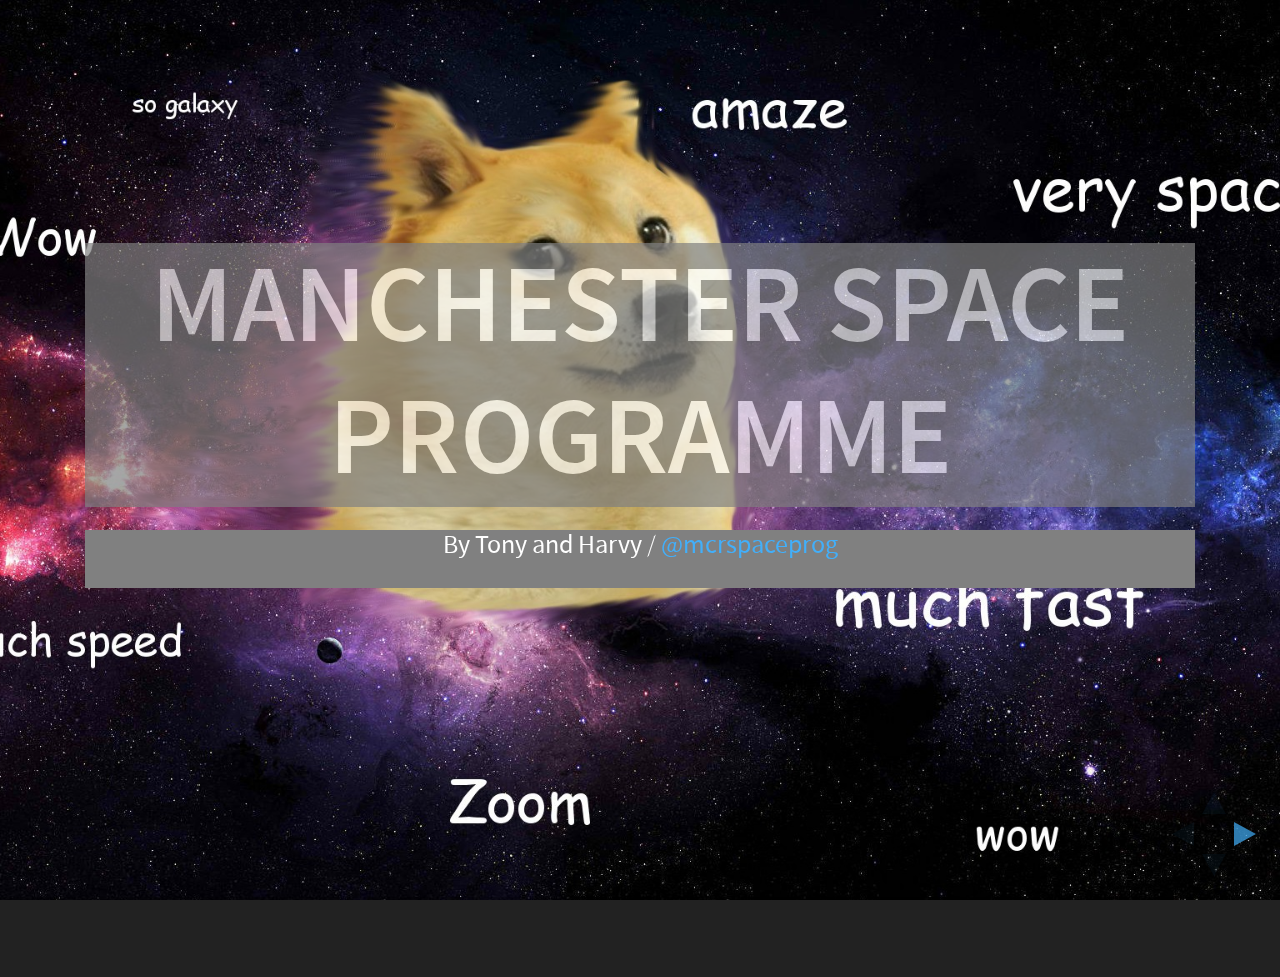
==== commit f9b23e78: "Added pictures and resized. Modified CSS to make text more readable" ====
--- a/index.html
+++ b/index.html
@@ -14,6 +14,7 @@
 
 		<meta name="viewport" content="width=device-width, initial-scale=1.0, maximum-scale=1.0, user-scalable=no, minimal-ui">
 
+        <link rel="stylesheet" href="css/stylesheet.css">
 		<link rel="stylesheet" href="css/reveal.css">
 		<link rel="stylesheet" href="css/theme/black.css" id="theme">
 
@@ -41,14 +42,14 @@
 			<!-- Any section element inside of this container is displayed as a slide -->
 			<div class="slides">
 				<section data-background="img/doge.jpg">
-					<h1 class="">Manchester Space Programme <a href="#">.org</a></h1>
+					<h1>Manchester Space Programme</h1>
 					<h3></h3>
 					<p>
-						<small>By Tony and Harvy / <a href="https://twitter.com/mcrspaceprog">@mcrspaceprog</a></small>
+				        <small>By Tony and Harvy / <a href="https://twitter.com/mcrspaceprog">@mcrspaceprog</a></small>
 					</p>
 				</section>
 
-				<section data-background="img/aims.jpg">
+				<section data-background="img/aims.jpg" data-background-size="1600px">
 					<h2>Aims</h2>
                     <ul>
                         <li>Send stuff into space</li>
@@ -66,7 +67,7 @@
 					</ul>
 				</section>
                 
-                <section data-background="white">
+                <section data-background="img/droneshot.jpg">
 					<h2>The future</h2>
 				        <ul>
                         <li>Two more launches</li>
@@ -76,17 +77,18 @@
 					</ul>
 				</section>
                 
-                <section>
+                <section data-background="img/backdrop.jpg">
 					<h2>Recent Launch</h2>
+                    
 					<div>
-                        <img src="img/setup.jpg"  width="300px"/> 
-                        <img src="img/inflation.jpg" width="300px"/> 
-                        <img src="img/map.jpg" width="300px"/> 
-                        <img src="img/touchdown.jpg" width="300px"/> 
+                        <div style="float:left;"><img src="img/setup.jpg"  width="250px"/><p>Location : Macclesfield<br />Destination : Hull</p></div>
+                        <div style="float:left;"><img src="img/inflation.jpg" width="250px"/></div>
+                        <div style="float:left;"><img src="img/map.jpg" width="300px"/></div>
+                        <div style="float:left;"><img src="img/touchdown.jpg" width="300px"/></div>                        
                     </div>
 				</section>
                 
-                <section data-background="img/moneyshot.png">
+                <section data-background="img/moneyshot.jpg" data-background-size="2000px">
 					<h2>Space</h2>
                     <p>The final frontier</p>
 				</section>
--- a/css/stylesheet.css
+++ b/css/stylesheet.css
@@ -0,0 +1,3 @@
+section {
+	opacity: 0.4;
+}--- a/css/reveal.css
+++ b/css/reveal.css
@@ -1138,4 +1138,4 @@
   background: none; }
 
 .zoomed .reveal .roll span:after {
-  visibility: hidden; }
+  visibility: hidden; }--- a/css/theme/black.css
+++ b/css/theme/black.css
@@ -41,10 +41,12 @@
   letter-spacing: normal;
   text-transform: uppercase;
   text-shadow: none;
-  word-wrap: break-word; }
+  word-wrap: break-word;
+  background-color: gray;}
 
 .reveal h1 {
-  font-size: 2.5em; }
+  font-size: 2.5em;
+   opacity: 0.7;}
 
 .reveal h2 {
   font-size: 1.6em; }
@@ -63,7 +65,8 @@
  *********************************************/
 .reveal p {
   margin: 20px 0;
-  line-height: 1.3; }
+  line-height: 1.3;
+  background-color: gray;}
 
 /* Ensure certain elements are never larger than the slide itself */
 .reveal img, .reveal video, .reveal iframe {
@@ -85,7 +88,9 @@
   list-style-type: decimal; }
 
 .reveal ul {
-  list-style-type: disc; }
+  list-style-type: disc;
+  background-color: gray;
+  opacity: 0.7;}
 
 .reveal ul ul {
   list-style-type: square; }
